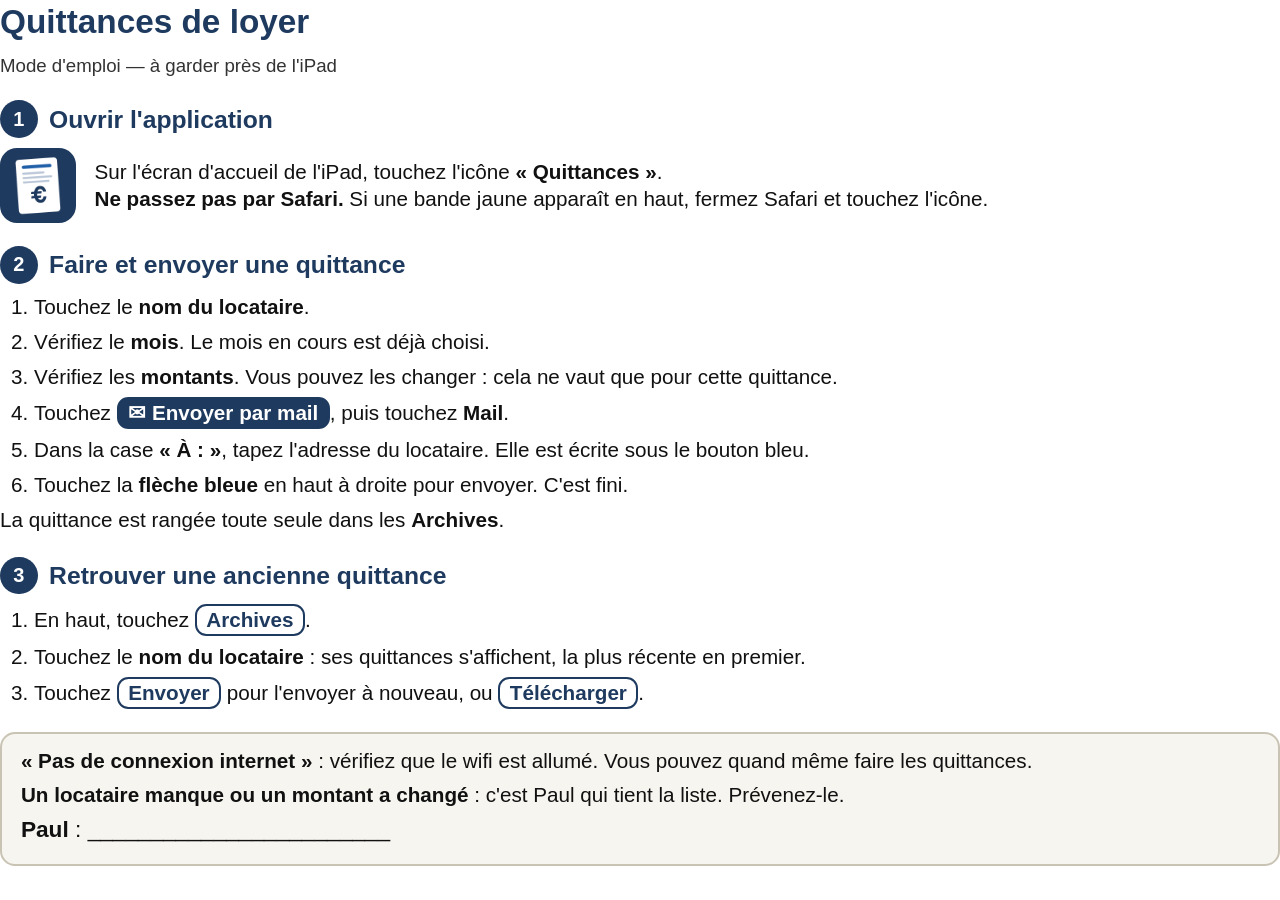
==== docs/notice-annie.html @ 81a94b6c "Application Quittances V1 : PWA iPad, PDF service-public, Sheet, archives Co-Authored-By: Claude Opu" ====
<!DOCTYPE html>
<html lang="fr">
<head>
<meta charset="utf-8">
<title>Quittances — mode d'emploi</title>
<style>
  @page { size: A4; margin: 14mm 16mm; }
  * { box-sizing: border-box; }
  body { font-family: "Helvetica Neue", Helvetica, Arial, sans-serif; color: #111; font-size: 15.5pt; line-height: 1.35; margin: 0; }
  h1 { font-size: 25pt; margin: 0 0 2mm; color: #1e3a5f; }
  .sous { font-size: 14pt; margin: 0 0 6mm; color: #333; }
  h2 { font-size: 18.5pt; margin: 6mm 0 2.5mm; color: #1e3a5f; display: flex; align-items: center; gap: 3mm; }
  h2 .n { display: inline-flex; width: 10mm; height: 10mm; border-radius: 50%; background: #1e3a5f; color: #fff;
          align-items: center; justify-content: center; font-size: 15pt; flex: none; }
  ol, ul { margin: 0; padding-left: 9mm; }
  li { margin-bottom: 1.8mm; }
  .icone { display: flex; align-items: center; gap: 5mm; }
  .icone img { width: 20mm; height: 20mm; border-radius: 4.5mm; flex: none; }
  .bouton { display: inline-block; border: 2px solid #1e3a5f; border-radius: 3mm; padding: 0 2.5mm; font-weight: 700; color: #1e3a5f; white-space: nowrap; }
  .bouton.plein { background: #1e3a5f; color: #fff; }
  .encadre { border: 2px solid #c9c3b4; background: #f7f5ef; border-radius: 4mm; padding: 3.5mm 5mm; margin-top: 6mm; }
  .encadre p { margin: 0 0 1.5mm; }
  .tel { margin-top: 2mm; font-size: 17pt; }
</style>
</head>
<body>
  <h1>Quittances de loyer</h1>
  <p class="sous">Mode d'emploi — à garder près de l'iPad</p>

  <h2><span class="n">1</span>Ouvrir l'application</h2>
  <div class="icone">
    <img src="../icons/icon-192.png" alt="">
    <div>Sur l'écran d'accueil de l'iPad, touchez l'icône <strong>« Quittances »</strong>.<br>
      <strong>Ne passez pas par Safari.</strong> Si une bande jaune apparaît en haut, fermez Safari et touchez l'icône.</div>
  </div>

  <h2><span class="n">2</span>Faire et envoyer une quittance</h2>
  <ol>
    <li>Touchez le <strong>nom du locataire</strong>.</li>
    <li>Vérifiez le <strong>mois</strong>. Le mois en cours est déjà choisi.</li>
    <li>Vérifiez les <strong>montants</strong>. Vous pouvez les changer : cela ne vaut que pour cette quittance.</li>
    <li>Touchez <span class="bouton plein">✉ Envoyer par mail</span>, puis touchez <strong>Mail</strong>.</li>
    <li>Dans la case <strong>« À : »</strong>, tapez l'adresse du locataire. Elle est écrite sous le bouton bleu.</li>
    <li>Touchez la <strong>flèche bleue</strong> en haut à droite pour envoyer. C'est fini.</li>
  </ol>
  <p style="margin:2mm 0 0">La quittance est rangée toute seule dans les <strong>Archives</strong>.</p>

  <h2><span class="n">3</span>Retrouver une ancienne quittance</h2>
  <ol>
    <li>En haut, touchez <span class="bouton">Archives</span>.</li>
    <li>Touchez le <strong>nom du locataire</strong> : ses quittances s'affichent, la plus récente en premier.</li>
    <li>Touchez <span class="bouton">Envoyer</span> pour l'envoyer à nouveau, ou <span class="bouton">Télécharger</span>.</li>
  </ol>

  <div class="encadre">
    <p><strong>« Pas de connexion internet »</strong> : vérifiez que le wifi est allumé. Vous pouvez quand même faire les quittances.</p>
    <p><strong>Un locataire manque ou un montant a changé</strong> : c'est Paul qui tient la liste. Prévenez-le.</p>
    <p class="tel"><strong>Paul</strong> : ________________________</p>
  </div>
</body>
</html>
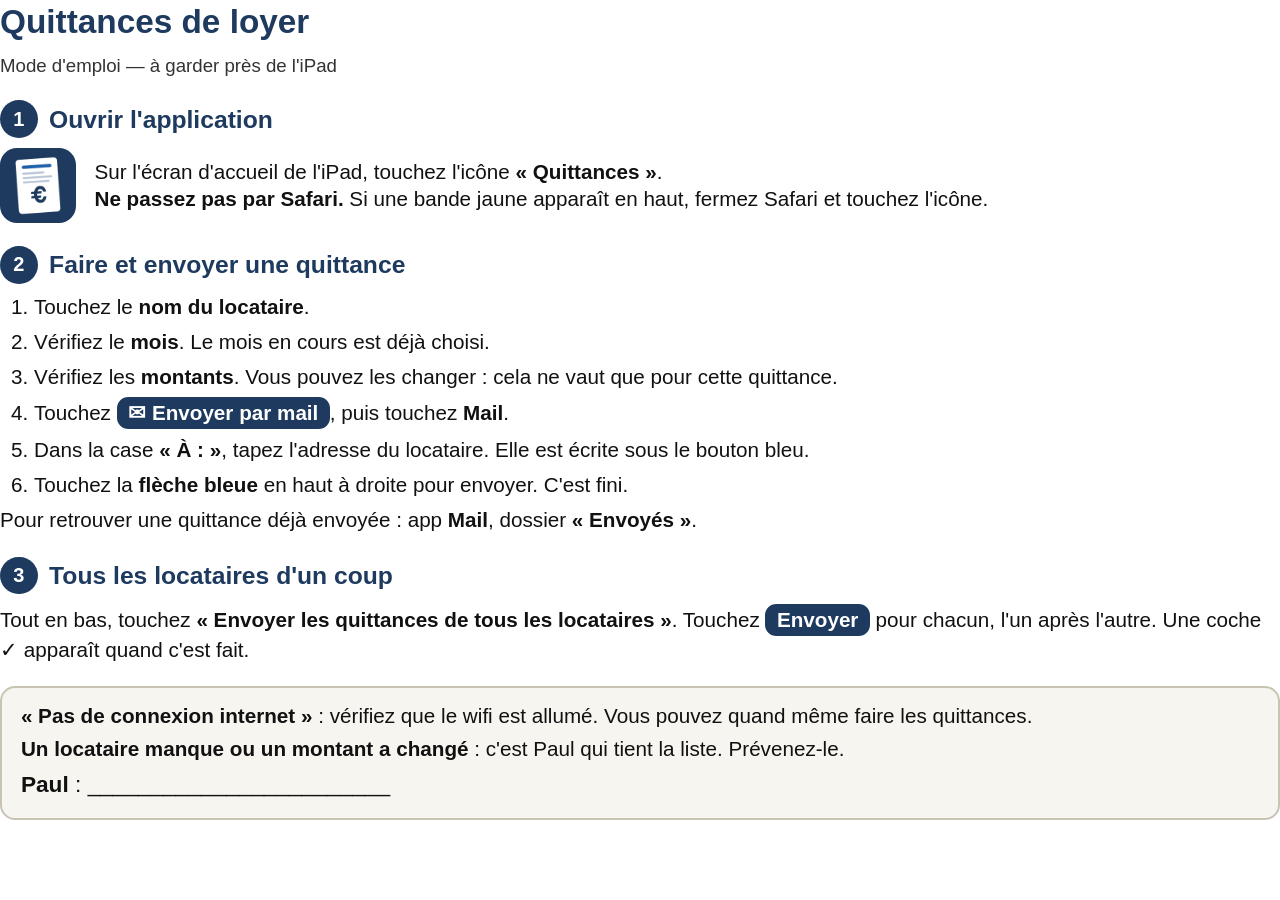
==== commit 46bd0940: "Retrait de l'archivage : l'app crée et envoie les quittances, sans les conserver Co-Authored-By: Cla" ====
--- a/docs/notice-annie.html
+++ b/docs/notice-annie.html
@@ -43,14 +43,12 @@
     <li>Dans la case <strong>« À : »</strong>, tapez l'adresse du locataire. Elle est écrite sous le bouton bleu.</li>
     <li>Touchez la <strong>flèche bleue</strong> en haut à droite pour envoyer. C'est fini.</li>
   </ol>
-  <p style="margin:2mm 0 0">La quittance est rangée toute seule dans les <strong>Archives</strong>.</p>
+  <p style="margin:2mm 0 0">Pour retrouver une quittance déjà envoyée : app <strong>Mail</strong>, dossier <strong style="white-space:nowrap">«&nbsp;Envoyés&nbsp;»</strong>.</p>
 
-  <h2><span class="n">3</span>Retrouver une ancienne quittance</h2>
-  <ol>
-    <li>En haut, touchez <span class="bouton">Archives</span>.</li>
-    <li>Touchez le <strong>nom du locataire</strong> : ses quittances s'affichent, la plus récente en premier.</li>
-    <li>Touchez <span class="bouton">Envoyer</span> pour l'envoyer à nouveau, ou <span class="bouton">Télécharger</span>.</li>
-  </ol>
+  <h2><span class="n">3</span>Tous les locataires d'un coup</h2>
+  <p style="margin:0">Tout en bas, touchez <strong>« Envoyer les quittances de tous les locataires »</strong>.
+    Touchez <span class="bouton plein">Envoyer</span> pour chacun, l'un après l'autre. Une coche ✓ apparaît quand c'est fait.</p>
+
 
   <div class="encadre">
     <p><strong>« Pas de connexion internet »</strong> : vérifiez que le wifi est allumé. Vous pouvez quand même faire les quittances.</p>
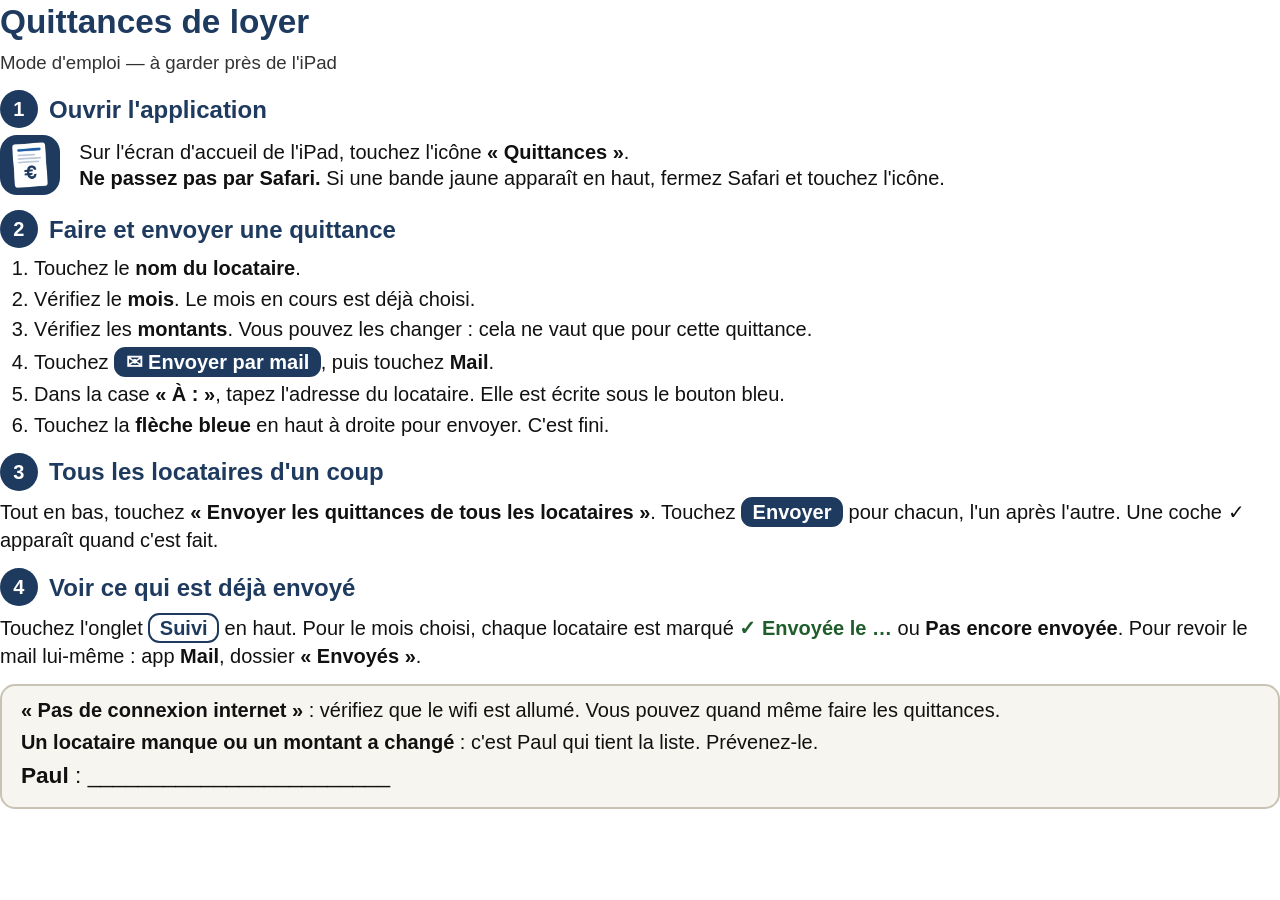
==== commit 68c3e4e6: "Suivi des envois : onglet « Suivi », « déjà envoyée » dans Créer, v1.3.0 Chaque quittance envoyée es" ====
--- a/docs/notice-annie.html
+++ b/docs/notice-annie.html
@@ -4,21 +4,21 @@
 <meta charset="utf-8">
 <title>Quittances — mode d'emploi</title>
 <style>
-  @page { size: A4; margin: 14mm 16mm; }
+  @page { size: A4; margin: 12mm 16mm; }
   * { box-sizing: border-box; }
-  body { font-family: "Helvetica Neue", Helvetica, Arial, sans-serif; color: #111; font-size: 15.5pt; line-height: 1.35; margin: 0; }
+  body { font-family: "Helvetica Neue", Helvetica, Arial, sans-serif; color: #111; font-size: 15pt; line-height: 1.3; margin: 0; }
   h1 { font-size: 25pt; margin: 0 0 2mm; color: #1e3a5f; }
-  .sous { font-size: 14pt; margin: 0 0 6mm; color: #333; }
-  h2 { font-size: 18.5pt; margin: 6mm 0 2.5mm; color: #1e3a5f; display: flex; align-items: center; gap: 3mm; }
+  .sous { font-size: 14pt; margin: 0 0 4mm; color: #333; }
+  h2 { font-size: 18pt; margin: 4mm 0 1.8mm; color: #1e3a5f; display: flex; align-items: center; gap: 3mm; }
   h2 .n { display: inline-flex; width: 10mm; height: 10mm; border-radius: 50%; background: #1e3a5f; color: #fff;
           align-items: center; justify-content: center; font-size: 15pt; flex: none; }
   ol, ul { margin: 0; padding-left: 9mm; }
-  li { margin-bottom: 1.8mm; }
+  li { margin-bottom: 1.2mm; }
   .icone { display: flex; align-items: center; gap: 5mm; }
-  .icone img { width: 20mm; height: 20mm; border-radius: 4.5mm; flex: none; }
+  .icone img { width: 16mm; height: 16mm; border-radius: 4.5mm; flex: none; }
   .bouton { display: inline-block; border: 2px solid #1e3a5f; border-radius: 3mm; padding: 0 2.5mm; font-weight: 700; color: #1e3a5f; white-space: nowrap; }
   .bouton.plein { background: #1e3a5f; color: #fff; }
-  .encadre { border: 2px solid #c9c3b4; background: #f7f5ef; border-radius: 4mm; padding: 3.5mm 5mm; margin-top: 6mm; }
+  .encadre { border: 2px solid #c9c3b4; background: #f7f5ef; border-radius: 4mm; padding: 3mm 5mm; margin-top: 4mm; }
   .encadre p { margin: 0 0 1.5mm; }
   .tel { margin-top: 2mm; font-size: 17pt; }
 </style>
@@ -43,12 +43,15 @@
     <li>Dans la case <strong>« À : »</strong>, tapez l'adresse du locataire. Elle est écrite sous le bouton bleu.</li>
     <li>Touchez la <strong>flèche bleue</strong> en haut à droite pour envoyer. C'est fini.</li>
   </ol>
-  <p style="margin:2mm 0 0">Pour retrouver une quittance déjà envoyée : app <strong>Mail</strong>, dossier <strong style="white-space:nowrap">«&nbsp;Envoyés&nbsp;»</strong>.</p>
 
   <h2><span class="n">3</span>Tous les locataires d'un coup</h2>
   <p style="margin:0">Tout en bas, touchez <strong>« Envoyer les quittances de tous les locataires »</strong>.
     Touchez <span class="bouton plein">Envoyer</span> pour chacun, l'un après l'autre. Une coche ✓ apparaît quand c'est fait.</p>
 
+  <h2><span class="n">4</span>Voir ce qui est déjà envoyé</h2>
+  <p style="margin:0">Touchez l'onglet <span class="bouton">Suivi</span> en haut. Pour le mois choisi, chaque locataire est marqué
+    <strong style="color:#1f5e2c">✓ Envoyée le …</strong> ou <strong>Pas encore envoyée</strong>.
+    Pour revoir le mail <span style="white-space:nowrap">lui-même</span> : app <strong>Mail</strong>, dossier <strong style="white-space:nowrap">«&nbsp;Envoyés&nbsp;»</strong>.</p>
 
   <div class="encadre">
     <p><strong>« Pas de connexion internet »</strong> : vérifiez que le wifi est allumé. Vous pouvez quand même faire les quittances.</p>
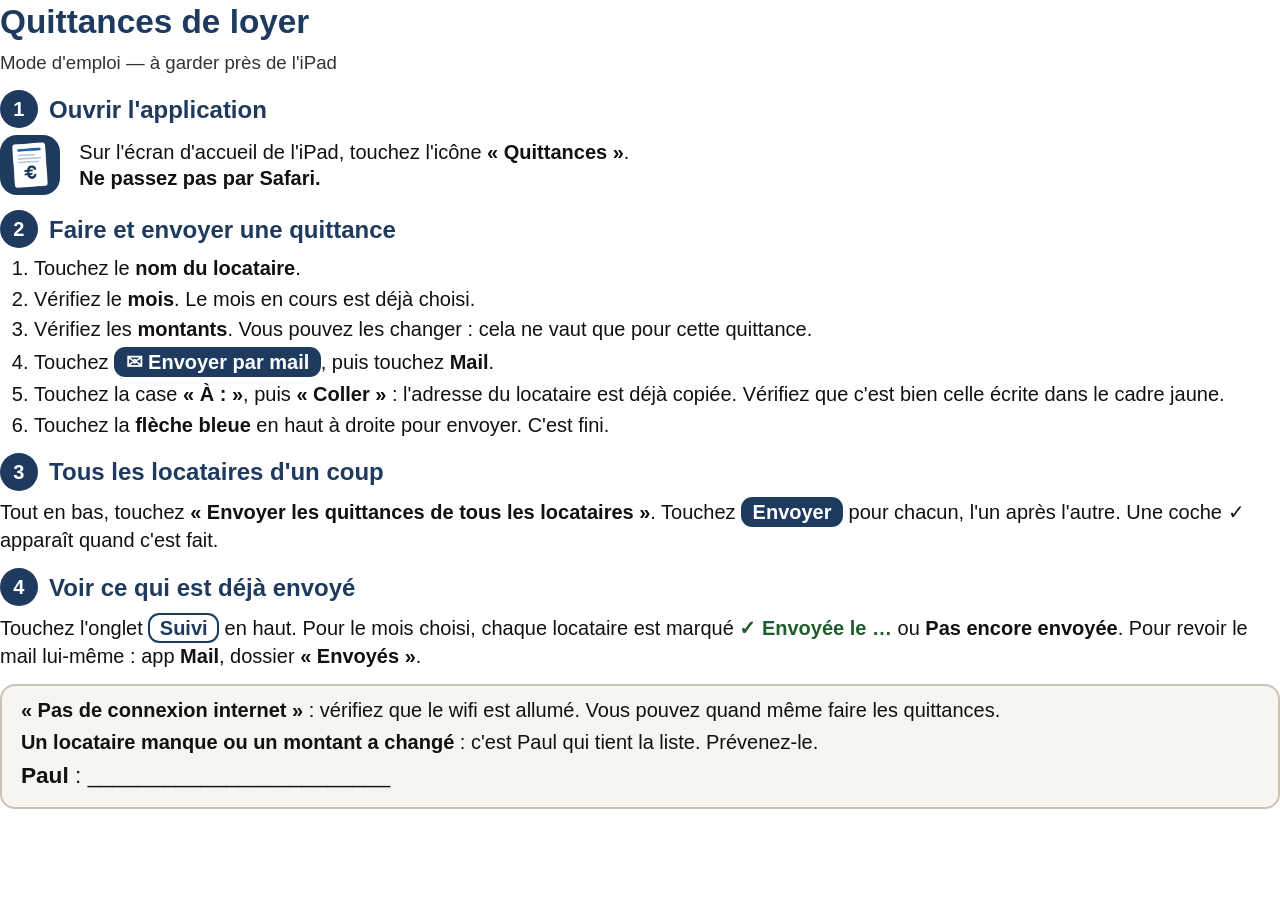
==== commit d0ba20f6: "Adresse copiée + rappel pour Nani à l'étape 4, « Bonjour Prénom Nom », plus de bandeau Safari, v1.4." ====
--- a/docs/notice-annie.html
+++ b/docs/notice-annie.html
@@ -31,7 +31,7 @@
   <div class="icone">
     <img src="../icons/icon-192.png" alt="">
     <div>Sur l'écran d'accueil de l'iPad, touchez l'icône <strong>« Quittances »</strong>.<br>
-      <strong>Ne passez pas par Safari.</strong> Si une bande jaune apparaît en haut, fermez Safari et touchez l'icône.</div>
+      <strong>Ne passez pas par Safari.</strong></div>
   </div>
 
   <h2><span class="n">2</span>Faire et envoyer une quittance</h2>
@@ -40,7 +40,7 @@
     <li>Vérifiez le <strong>mois</strong>. Le mois en cours est déjà choisi.</li>
     <li>Vérifiez les <strong>montants</strong>. Vous pouvez les changer : cela ne vaut que pour cette quittance.</li>
     <li>Touchez <span class="bouton plein">✉ Envoyer par mail</span>, puis touchez <strong>Mail</strong>.</li>
-    <li>Dans la case <strong>« À : »</strong>, tapez l'adresse du locataire. Elle est écrite sous le bouton bleu.</li>
+    <li>Touchez la case <strong>« À : »</strong>, puis <strong>« Coller »</strong> : l'adresse du locataire est déjà copiée. Vérifiez que c'est bien celle écrite dans le cadre jaune.</li>
     <li>Touchez la <strong>flèche bleue</strong> en haut à droite pour envoyer. C'est fini.</li>
   </ol>
 
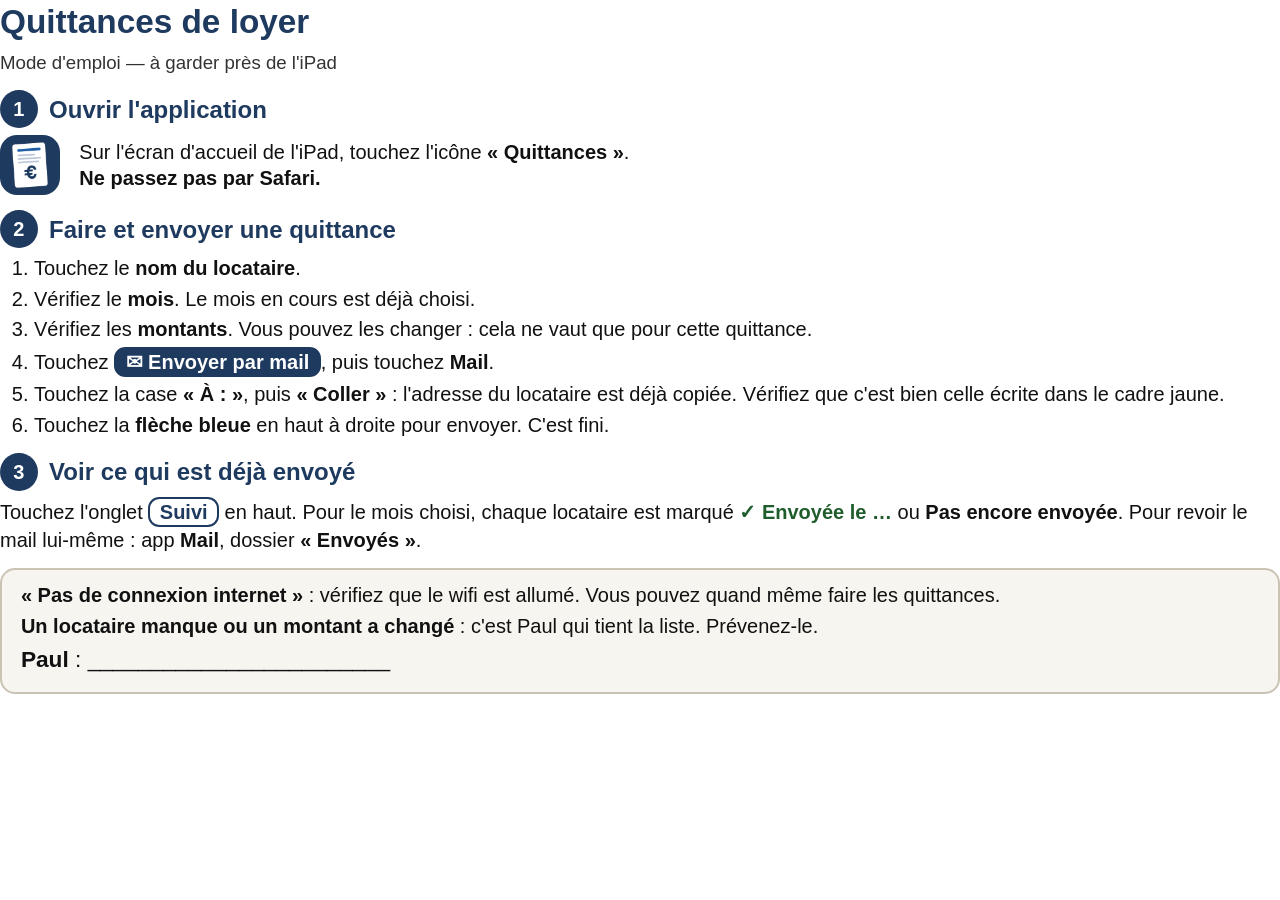
==== commit dca2b091: "Retrait de l'envoi « tous les locataires », v1.5.0 L'adresse reste copiée au choix du locataire ; pl" ====
--- a/docs/notice-annie.html
+++ b/docs/notice-annie.html
@@ -44,11 +44,7 @@
     <li>Touchez la <strong>flèche bleue</strong> en haut à droite pour envoyer. C'est fini.</li>
   </ol>
 
-  <h2><span class="n">3</span>Tous les locataires d'un coup</h2>
-  <p style="margin:0">Tout en bas, touchez <strong>« Envoyer les quittances de tous les locataires »</strong>.
-    Touchez <span class="bouton plein">Envoyer</span> pour chacun, l'un après l'autre. Une coche ✓ apparaît quand c'est fait.</p>
-
-  <h2><span class="n">4</span>Voir ce qui est déjà envoyé</h2>
+  <h2><span class="n">3</span>Voir ce qui est déjà envoyé</h2>
   <p style="margin:0">Touchez l'onglet <span class="bouton">Suivi</span> en haut. Pour le mois choisi, chaque locataire est marqué
     <strong style="color:#1f5e2c">✓ Envoyée le …</strong> ou <strong>Pas encore envoyée</strong>.
     Pour revoir le mail <span style="white-space:nowrap">lui-même</span> : app <strong>Mail</strong>, dossier <strong style="white-space:nowrap">«&nbsp;Envoyés&nbsp;»</strong>.</p>
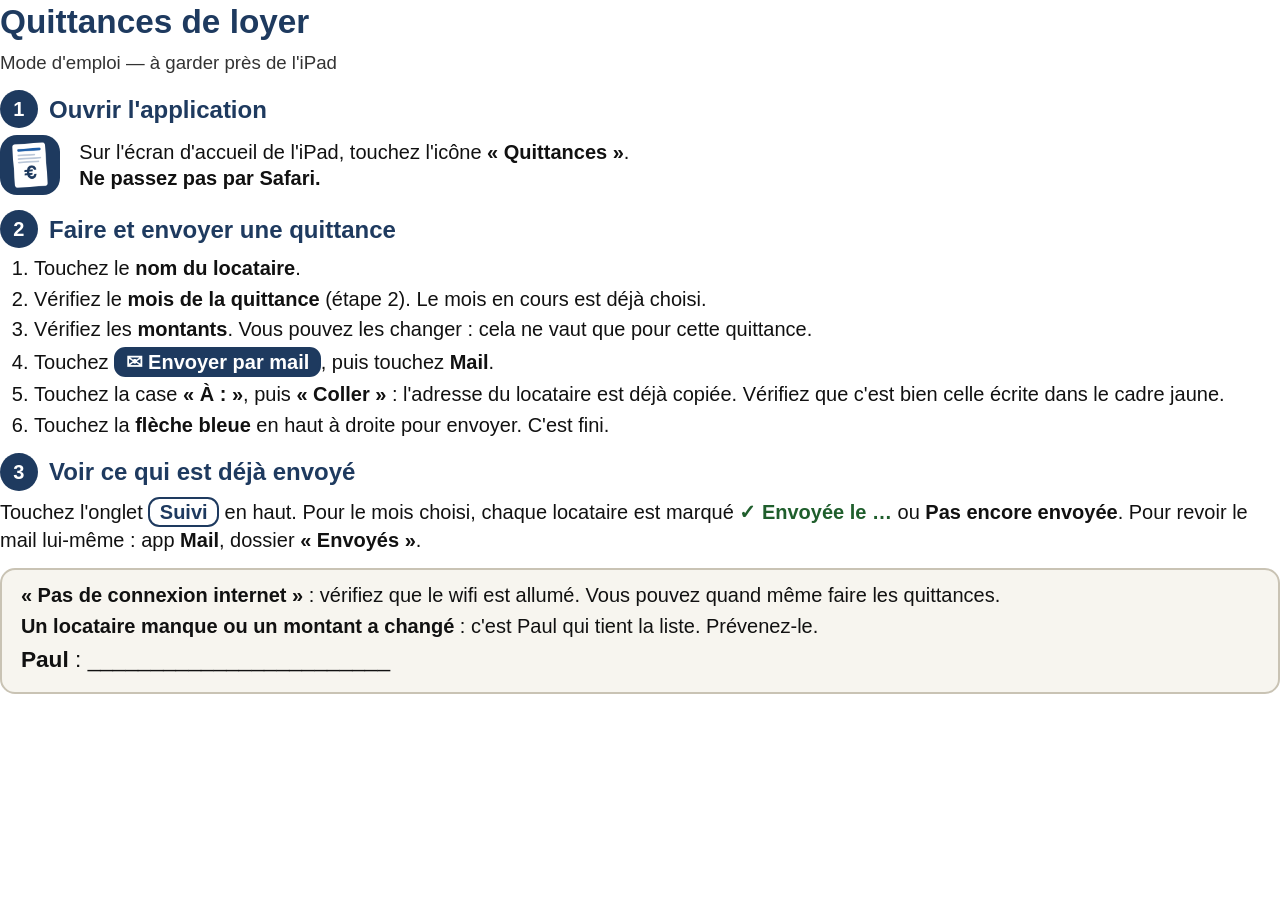
==== commit f1459b29: "Mois de la quittance : période affichée, alerte si la date du paiement est dans un autre mois, v1.5." ====
--- a/docs/notice-annie.html
+++ b/docs/notice-annie.html
@@ -37,7 +37,7 @@
   <h2><span class="n">2</span>Faire et envoyer une quittance</h2>
   <ol>
     <li>Touchez le <strong>nom du locataire</strong>.</li>
-    <li>Vérifiez le <strong>mois</strong>. Le mois en cours est déjà choisi.</li>
+    <li>Vérifiez le <strong>mois de la quittance</strong> (étape 2). Le mois en cours est déjà choisi.</li>
     <li>Vérifiez les <strong>montants</strong>. Vous pouvez les changer : cela ne vaut que pour cette quittance.</li>
     <li>Touchez <span class="bouton plein">✉ Envoyer par mail</span>, puis touchez <strong>Mail</strong>.</li>
     <li>Touchez la case <strong>« À : »</strong>, puis <strong>« Coller »</strong> : l'adresse du locataire est déjà copiée. Vérifiez que c'est bien celle écrite dans le cadre jaune.</li>
